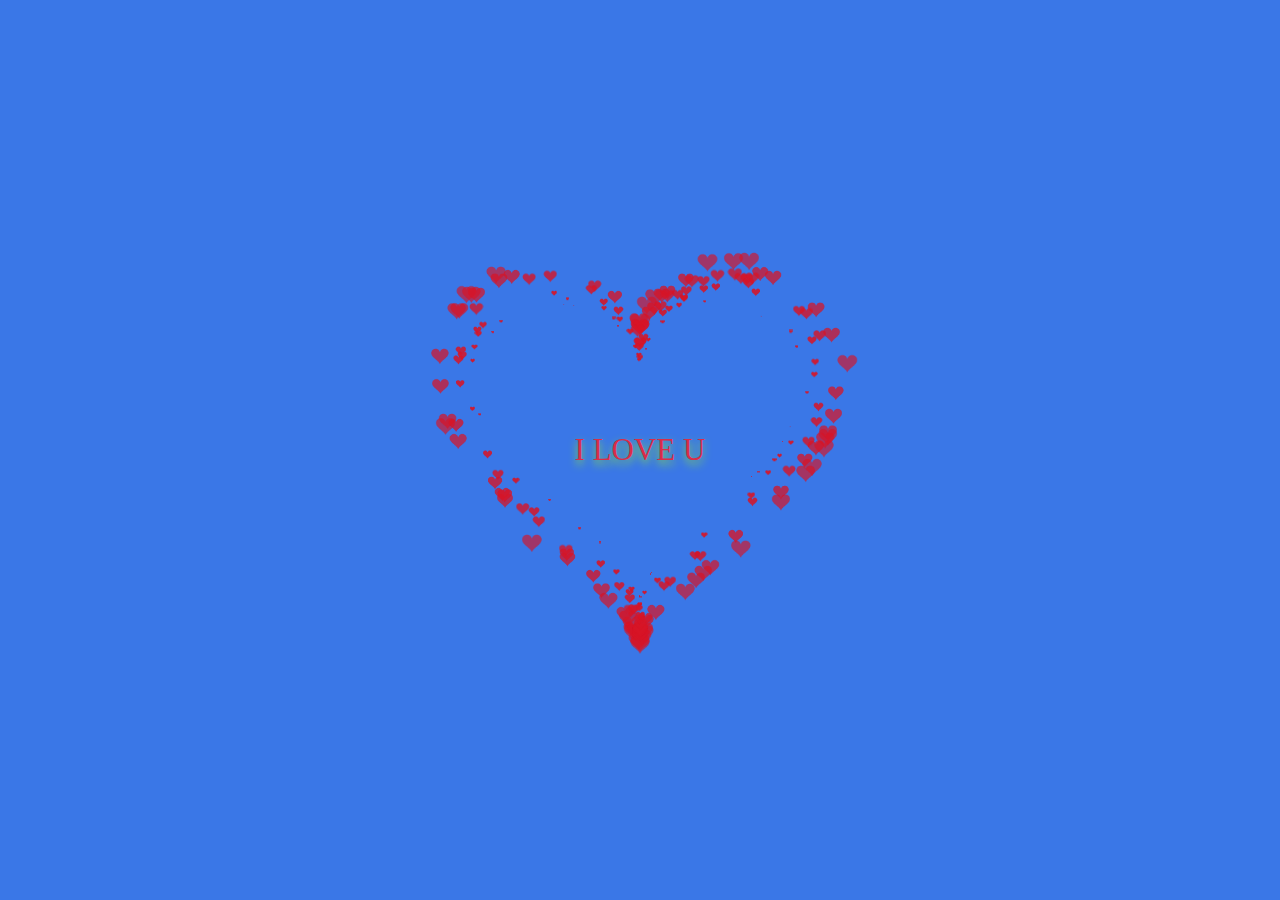
==== heart.html @ 7abbe3d8 "love message" ====
<!DOCTYPE HTML PUBLIC "-//W3C//DTD HTML 4.0 Transitional//EN">

<HTML>

 <HEAD>
     

  <TITLE> Tình iu cụa anh </TITLE>
  <link rel="stylesheet" href="mylove.css">

  <META NAME="Generator" CONTENT="EditPlus">

  <META NAME="Author" CONTENT="">

  <META NAME="Keywords" CONTENT="">

  <META NAME="Description" CONTENT="">

  <style>

  html, body {

  height: 100%;

  padding: 0;

  margin: 0;

  background: #000;

}

canvas {

  position: absolute;

  width: 100%;

  height: 100%;

}

  </style>

 </HEAD>


 <BODY>

  <canvas id="pinkboard"></canvas>

  <script>

  /*

 * Settings

 */

var settings = {

  particles: {

    length:   500, // maximum amount of particles

    duration:   2, // particle duration in sec

    velocity: 100, // particle velocity in pixels/sec

    effect: -0.75, // play with this for a nice effect

    size:      30, // particle size in pixels

  },

};


/*

 * RequestAnimationFrame polyfill by Erik Möller

 */

(function(){var b=0;var c=["ms","moz","webkit","o"];for(var a=0;a<c.length&&!window.requestAnimationFrame;++a){window.requestAnimationFrame=window[c[a]+"RequestAnimationFrame"];window.cancelAnimationFrame=window[c[a]+"CancelAnimationFrame"]||window[c[a]+"CancelRequestAnimationFrame"]}if(!window.requestAnimationFrame){window.requestAnimationFrame=function(h,e){var d=new Date().getTime();var f=Math.max(0,16-(d-b));var g=window.setTimeout(function(){h(d+f)},f);b=d+f;return g}}if(!window.cancelAnimationFrame){window.cancelAnimationFrame=function(d){clearTimeout(d)}}}());


/*

 * Point class

 */

var Point = (function() {

  function Point(x, y) {

    this.x = (typeof x !== 'undefined') ? x : 0;

    this.y = (typeof y !== 'undefined') ? y : 0;

  }

  Point.prototype.clone = function() {

    return new Point(this.x, this.y);

  };

  Point.prototype.length = function(length) {

    if (typeof length == 'undefined')

      return Math.sqrt(this.x * this.x + this.y * this.y);

    this.normalize();

    this.x *= length;

    this.y *= length;

    return this;

  };

  Point.prototype.normalize = function() {

    var length = this.length();

    this.x /= length;

    this.y /= length;

    return this;

  };

  return Point;

})();


/*

 * Particle class

 */

var Particle = (function() {

  function Particle() {

    this.position = new Point();

    this.velocity = new Point();

    this.acceleration = new Point();

    this.age = 0;

  }

  Particle.prototype.initialize = function(x, y, dx, dy) {

    this.position.x = x;

    this.position.y = y;

    this.velocity.x = dx;

    this.velocity.y = dy;

    this.acceleration.x = dx * settings.particles.effect;

    this.acceleration.y = dy * settings.particles.effect;

    this.age = 0;

  };

  Particle.prototype.update = function(deltaTime) {

    this.position.x += this.velocity.x * deltaTime;

    this.position.y += this.velocity.y * deltaTime;

    this.velocity.x += this.acceleration.x * deltaTime;

    this.velocity.y += this.acceleration.y * deltaTime;

    this.age += deltaTime;

  };

  Particle.prototype.draw = function(context, image) {

    function ease(t) {

      return (--t) * t * t + 1;

    }

    var size = image.width * ease(this.age / settings.particles.duration);

    context.globalAlpha = 1 - this.age / settings.particles.duration;

    context.drawImage(image, this.position.x - size / 2, this.position.y - size / 2, size, size);

  };

  return Particle;

})();


/*

 * ParticlePool class

 */

var ParticlePool = (function() {

  var particles,

      firstActive = 0,

      firstFree   = 0,

      duration    = settings.particles.duration;

 

  function ParticlePool(length) {

    // create and populate particle pool

    particles = new Array(length);

    for (var i = 0; i < particles.length; i++)

      particles[i] = new Particle();

  }

  ParticlePool.prototype.add = function(x, y, dx, dy) {

    particles[firstFree].initialize(x, y, dx, dy);

   

    // handle circular queue

    firstFree++;

    if (firstFree   == particles.length) firstFree   = 0;

    if (firstActive == firstFree       ) firstActive++;

    if (firstActive == particles.length) firstActive = 0;

  };

  ParticlePool.prototype.update = function(deltaTime) {

    var i;

   

    // update active particles

    if (firstActive < firstFree) {

      for (i = firstActive; i < firstFree; i++)

        particles[i].update(deltaTime);

    }

    if (firstFree < firstActive) {

      for (i = firstActive; i < particles.length; i++)

        particles[i].update(deltaTime);

      for (i = 0; i < firstFree; i++)

        particles[i].update(deltaTime);

    }

   

    // remove inactive particles

    while (particles[firstActive].age >= duration && firstActive != firstFree) {

      firstActive++;

      if (firstActive == particles.length) firstActive = 0;

    }

   

   

  };

  ParticlePool.prototype.draw = function(context, image) {

    // draw active particles

    if (firstActive < firstFree) {

      for (i = firstActive; i < firstFree; i++)

        particles[i].draw(context, image);

    }

    if (firstFree < firstActive) {

      for (i = firstActive; i < particles.length; i++)

        particles[i].draw(context, image);

      for (i = 0; i < firstFree; i++)

        particles[i].draw(context, image);

    }

  };

  return ParticlePool;

})();


/*

 * Putting it all together

 */

(function(canvas) {

  var context = canvas.getContext('2d'),

      particles = new ParticlePool(settings.particles.length),

      particleRate = settings.particles.length / settings.particles.duration, // particles/sec

      time;

 

  // get point on heart with -PI <= t <= PI

  function pointOnHeart(t) {

    return new Point(

      160 * Math.pow(Math.sin(t), 3),

      130 * Math.cos(t) - 50 * Math.cos(2 * t) - 20 * Math.cos(3 * t) - 10 * Math.cos(4 * t) + 25

    );

  }

 

  // creating the particle image using a dummy canvas

  var image = (function() {

    var canvas  = document.createElement('canvas'),

        context = canvas.getContext('2d');

    canvas.width  = settings.particles.size;

    canvas.height = settings.particles.size;

    // helper function to create the path

    function to(t) {

      var point = pointOnHeart(t);

      point.x = settings.particles.size / 2 + point.x * settings.particles.size / 350;

      point.y = settings.particles.size / 2 - point.y * settings.particles.size / 350;

      return point;

    }

    // create the path

    context.beginPath();

    var t = -Math.PI;

    var point = to(t);

    context.moveTo(point.x, point.y);

    while (t < Math.PI) {

      t += 0.01; // baby steps!

      point = to(t);

      context.lineTo(point.x, point.y);

    }

    context.closePath();

    // create the fill

    context.fillStyle = '#d71527';

    context.fill();

    // create the image

    var image = new Image();

    image.src = canvas.toDataURL();

    return image;

  })();

 

  // render that thing!

  function render() {

    // next animation frame

    requestAnimationFrame(render);

   

    // update time

    var newTime   = new Date().getTime() / 1000,

        deltaTime = newTime - (time || newTime);

    time = newTime;

   

    // clear canvas

    context.clearRect(0, 0, canvas.width, canvas.height);

   

    // create new particles

    var amount = particleRate * deltaTime;

    for (var i = 0; i < amount; i++) {

      var pos = pointOnHeart(Math.PI - 2 * Math.PI * Math.random());

      var dir = pos.clone().length(settings.particles.velocity);

      particles.add(canvas.width / 2 + pos.x, canvas.height / 2 - pos.y, dir.x, -dir.y);

    }

   

    // update and draw particles

    particles.update(deltaTime);

    particles.draw(context, image);

  }

 

  // handle (re-)sizing of the canvas

  function onResize() {

    canvas.width  = canvas.clientWidth;

    canvas.height = canvas.clientHeight;

  }

  window.onresize = onResize;

 

  // delay rendering bootstrap

  setTimeout(function() {

    onResize();

    render();

  }, 10);

})(document.getElementById('pinkboard'));

  </script>

  <div class="text-center">
     <p class="text-center--desc">I LOVE U</p>
  </div>

 </BODY>

</HTML>
---- mylove.css ----
body {
    background:#3a77e7;
}

.text-center {
    background:#3a77e7;
}

.text-center--desc {
    width: 100%;height: 100%;
    font-size:31px;
    display: flex;
    align-items: center;
    justify-content: center;
    text-align: center;
    text-shadow:0 4px 8px #92eb2c;
    color:#da2c49;
    margin-bottom: 5px;

}
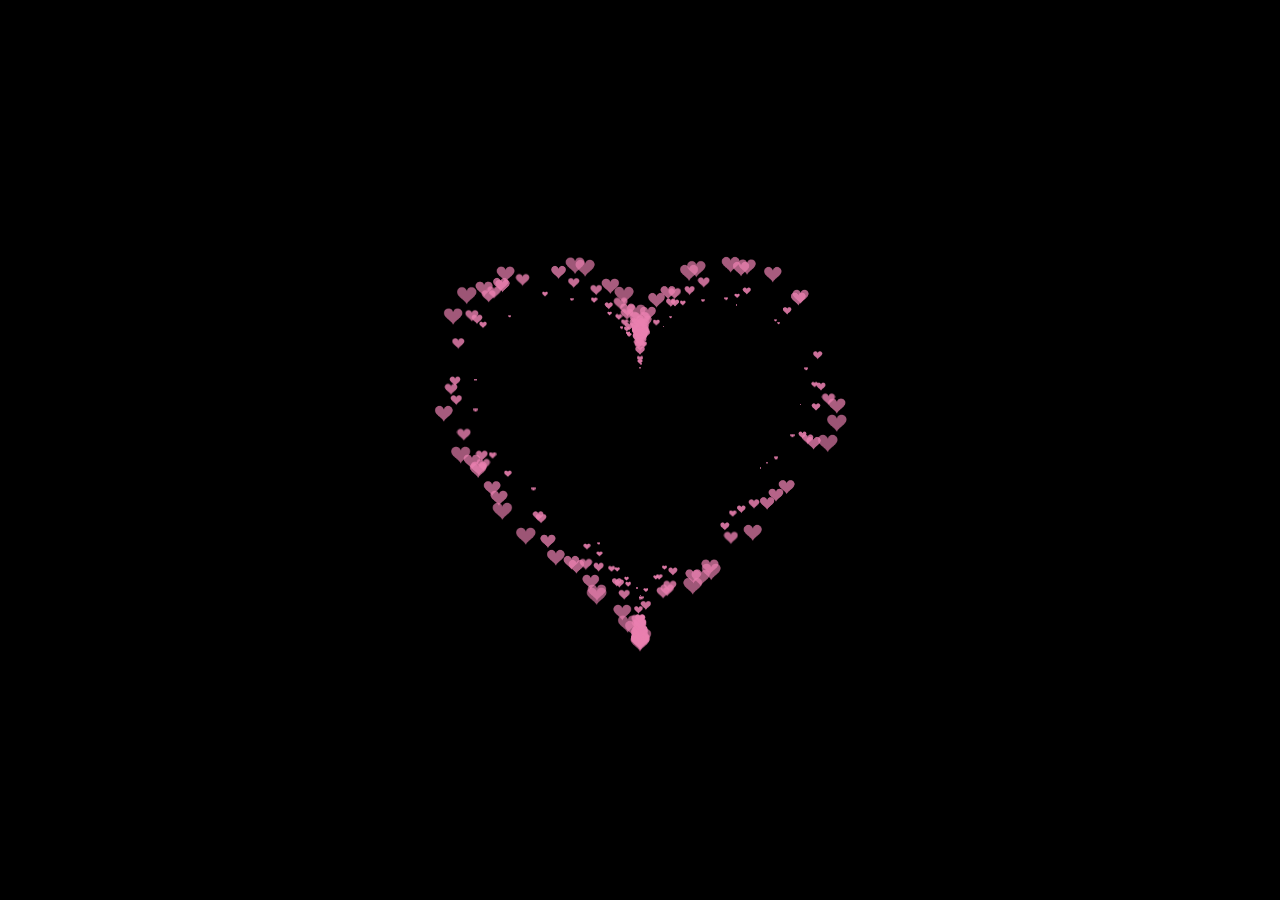
==== commit e8d8f752: "new commit" ====
--- a/heart.html
+++ b/heart.html
@@ -3,10 +3,8 @@
 <HTML>
 
  <HEAD>
-     
-
-  <TITLE> Tình iu cụa anh </TITLE>
-  <link rel="stylesheet" href="mylove.css">
+
+  <TITLE> New Document </TITLE>
 
   <META NAME="Generator" CONTENT="EditPlus">
 
@@ -422,7 +420,7 @@
 
     // create the fill
 
-    context.fillStyle = '#d71527';
+    context.fillStyle = '#ea80b0';
 
     context.fill();
 
@@ -518,10 +516,6 @@
 
   </script>
 
-  <div class="text-center">
-     <p class="text-center--desc">I LOVE U</p>
-  </div>
-
  </BODY>
 
 </HTML>